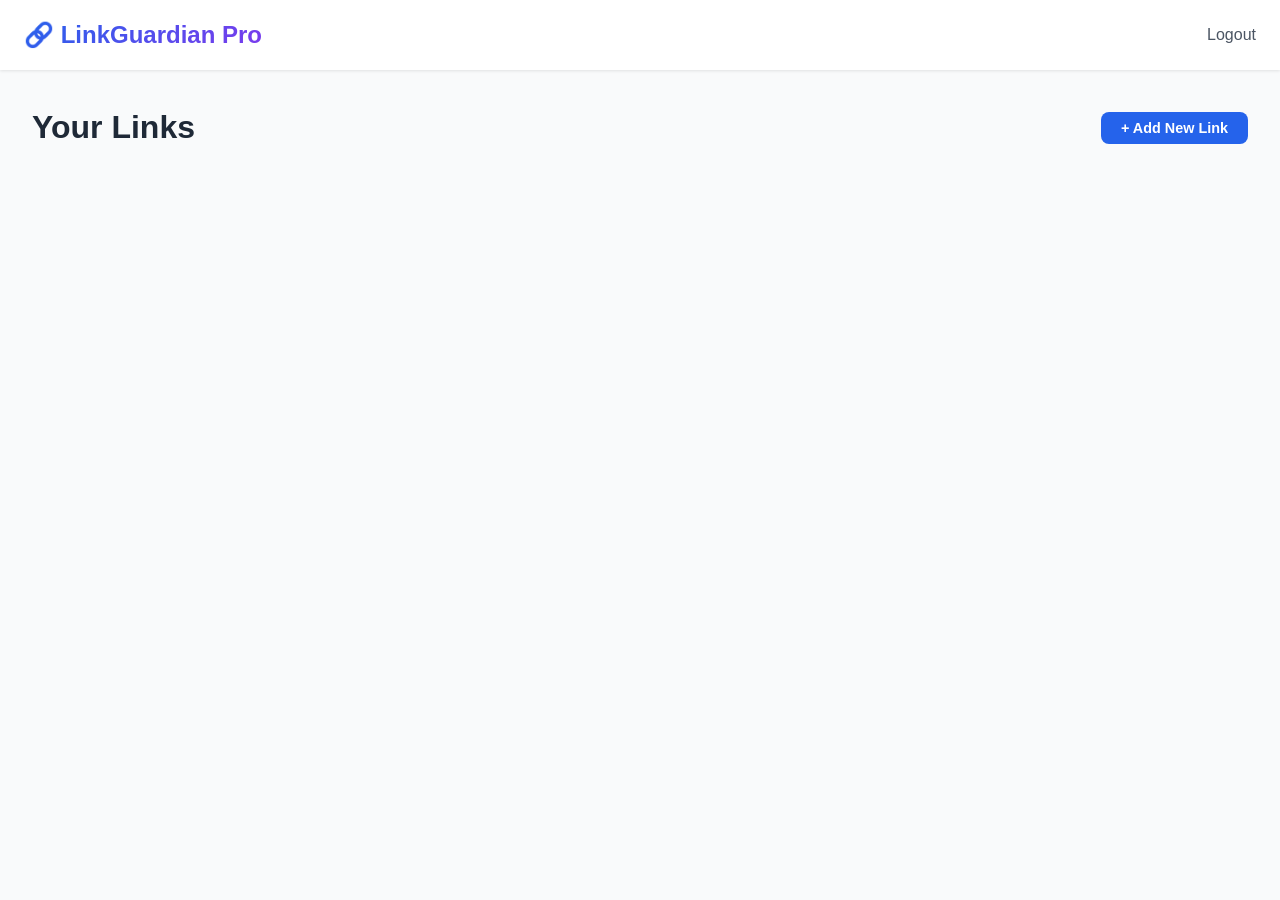
==== frontend/dashboard.html @ 18cac323 "Create dashboard.html" ====
<!DOCTYPE html>
<html>
<head><title>Dashboard - LinkGuardian</title><link rel="stylesheet" href="style.css"></head>
<body>
<nav class="navbar"><div class="container"><div class="logo">🔗 LinkGuardian Pro</div><div class="nav-links"><span id="user-email"></span><a href="#" onclick="logout()">Logout</a></div></div></nav>
<div class="dashboard container">
    <div class="dashboard-header"><h1>Your Links</h1><button class="btn btn-primary" onclick="showAddLinkModal()">+ Add New Link</button></div>
    <div class="plan-status" id="plan-status"></div>
    <div class="links-grid" id="links-container"></div>
</div>
<div id="addLinkModal" class="modal"><div class="modal-content"><span class="close" onclick="closeModal()">&times;</span><h2>Add New Link</h2><form onsubmit="addLink(event)"><div class="form-group"><label>Link Name:</label><input type="text" id="link-name" required></div><div class="form-group"><label>URL:</label><input type="url" id="link-url" required></div><div class="form-group"><label>Platform:</label><select id="link-platform"><option value="generic">Generic</option><option value="amazon">Amazon</option><option value="flipkart">Flipkart</option></select></div><div class="form-group"><label>Frequency:</label><select id="link-frequency"><option value="daily">Daily</option><option value="hourly">Hourly</option></select></div><button type="submit" class="btn btn-primary">Add Link</button></form></div></div>
<script>
    const API_URL = window.location.hostname === 'localhost' ? 'http://localhost:5000/api' : 'https://your-backend-url.up.railway.app/api';
    async function checkAuth() { /* similar to previous */ }
    async function loadLinks() { /* fetch /api/links and display */ }
    async function addLink(event) { /* POST /api/links */ }
    // ... (rest of dashboard logic from previous messages)
</script>
</body>
</html>
---- frontend/style.css ----
* {
    margin: 0;
    padding: 0;
    box-sizing: border-box;
}

body {
    font-family: 'Inter', -apple-system, BlinkMacSystemFont, 'Segoe UI', Roboto, sans-serif;
    line-height: 1.6;
    color: #1f2937;
    background: #f9fafb;
}

.container {
    max-width: 1280px;
    margin: 0 auto;
    padding: 0 24px;
}

/* Navbar */
.navbar {
    background: white;
    box-shadow: 0 1px 3px rgba(0,0,0,0.1);
    position: sticky;
    top: 0;
    z-index: 100;
}

.navbar .container {
    display: flex;
    justify-content: space-between;
    align-items: center;
    padding: 1rem 24px;
    flex-wrap: wrap;
    gap: 1rem;
}

.logo {
    font-size: 1.5rem;
    font-weight: 700;
    background: linear-gradient(135deg, #2563eb, #7c3aed);
    -webkit-background-clip: text;
    background-clip: text;
    color: transparent;
}

.nav-links {
    display: flex;
    gap: 1.5rem;
    align-items: center;
    flex-wrap: wrap;
}

.nav-links a {
    text-decoration: none;
    color: #4b5563;
    font-weight: 500;
    transition: color 0.2s;
}

.nav-links a:hover {
    color: #2563eb;
}

/* Buttons */
.btn {
    padding: 0.5rem 1.25rem;
    border-radius: 8px;
    font-weight: 600;
    cursor: pointer;
    border: none;
    font-size: 0.9rem;
    transition: all 0.2s;
    display: inline-block;
    text-decoration: none;
}

.btn-primary {
    background: #2563eb;
    color: white;
}

.btn-primary:hover {
    background: #1d4ed8;
    transform: translateY(-1px);
}

.btn-outline {
    background: transparent;
    border: 1px solid #2563eb;
    color: #2563eb;
}

.btn-outline:hover {
    background: #eff6ff;
}

.btn-large {
    padding: 0.75rem 1.5rem;
    font-size: 1rem;
}

/* Hero Section */
.hero {
    background: linear-gradient(135deg, #667eea 0%, #764ba2 100%);
    color: white;
    padding: 4rem 0;
    text-align: center;
}

.hero h1 {
    font-size: 2.5rem;
    font-weight: 800;
    margin-bottom: 1rem;
}

.subhead {
    font-size: 1.25rem;
    opacity: 0.9;
    margin-bottom: 2rem;
}

/* Free Checker Card */
.free-checker {
    background: white;
    border-radius: 16px;
    padding: 2rem;
    max-width: 600px;
    margin: 0 auto;
    color: #1f2937;
    box-shadow: 0 20px 25px -5px rgba(0,0,0,0.1);
}

.free-checker h3 {
    font-size: 1.5rem;
    margin-bottom: 1rem;
}

.checker-box {
    display: flex;
    gap: 0.75rem;
    flex-wrap: wrap;
    margin-top: 1rem;
}

.checker-box input,
.checker-box select {
    padding: 0.75rem;
    border: 1px solid #e5e7eb;
    border-radius: 8px;
    font-size: 1rem;
    flex: 1;
}

.checker-box button {
    flex-shrink: 0;
}

.result-box {
    margin-top: 1.5rem;
    padding: 1rem;
    border-radius: 8px;
    background: #f3f4f6;
}

/* Features & Pricing */
.features, .pricing {
    padding: 4rem 0;
}

.features h2, .pricing h2 {
    text-align: center;
    font-size: 2rem;
    margin-bottom: 2rem;
}

.feature-grid {
    display: grid;
    grid-template-columns: repeat(auto-fit, minmax(250px, 1fr));
    gap: 2rem;
}

.feature-card {
    background: white;
    padding: 1.5rem;
    border-radius: 12px;
    text-align: center;
    box-shadow: 0 4px 6px -1px rgba(0,0,0,0.1);
    transition: transform 0.2s;
}

.feature-card:hover {
    transform: translateY(-4px);
}

.feature-card .icon {
    font-size: 2.5rem;
    margin-bottom: 1rem;
}

.pricing-grid {
    display: grid;
    grid-template-columns: repeat(auto-fit, minmax(280px, 1fr));
    gap: 2rem;
    max-width: 1000px;
    margin: 0 auto;
}

.pricing-card {
    background: white;
    border-radius: 16px;
    padding: 1.5rem;
    text-align: center;
    box-shadow: 0 4px 6px -1px rgba(0,0,0,0.1);
    transition: transform 0.2s;
}

.pricing-card.pro {
    border: 2px solid #2563eb;
    transform: scale(1.02);
}

.pricing-card .price {
    font-size: 2rem;
    font-weight: 700;
    color: #2563eb;
    margin: 1rem 0;
}

.pricing-card ul {
    list-style: none;
    text-align: left;
    margin: 1.5rem 0;
}

.pricing-card li {
    padding: 0.5rem 0;
    display: flex;
    align-items: center;
    gap: 0.5rem;
}

/* Dashboard */
.dashboard {
    padding: 2rem;
}

.dashboard-header {
    display: flex;
    justify-content: space-between;
    align-items: center;
    flex-wrap: wrap;
    gap: 1rem;
    margin-bottom: 2rem;
}

.links-grid {
    display: grid;
    grid-template-columns: repeat(auto-fill, minmax(320px, 1fr));
    gap: 1.5rem;
}

.link-card {
    background: white;
    border-radius: 12px;
    padding: 1.25rem;
    border-left: 4px solid #10b981;
    box-shadow: 0 1px 3px rgba(0,0,0,0.1);
}

.link-card.inactive {
    border-left-color: #ef4444;
}

.link-header {
    display: flex;
    justify-content: space-between;
    align-items: center;
    margin-bottom: 0.75rem;
}

.status-badge {
    padding: 0.25rem 0.75rem;
    border-radius: 9999px;
    font-size: 0.75rem;
    font-weight: 600;
}

.status-badge.active { background: #10b981; color: white; }
.status-badge.broken { background: #ef4444; color: white; }
.status-badge.out_of_stock { background: #f59e0b; color: white; }

.link-actions {
    display: flex;
    gap: 0.5rem;
    margin-top: 1rem;
}

/* Modal */
.modal {
    display: none;
    position: fixed;
    z-index: 1000;
    left: 0;
    top: 0;
    width: 100%;
    height: 100%;
    background: rgba(0,0,0,0.5);
    align-items: center;
    justify-content: center;
}

.modal-content {
    background: white;
    border-radius: 16px;
    padding: 1.5rem;
    max-width: 500px;
    width: 90%;
    position: relative;
}

/* Terms Modal */
.terms-modal {
    display: none;
    position: fixed;
    z-index: 2000;
    left: 0;
    top: 0;
    width: 100%;
    height: 100%;
    background: rgba(0,0,0,0.8);
    align-items: center;
    justify-content: center;
}

.terms-modal-content {
    background: white;
    border-radius: 16px;
    padding: 2rem;
    max-width: 500px;
    width: 90%;
    text-align: center;
}

/* Responsive */
@media (max-width: 768px) {
    .hero h1 { font-size: 1.8rem; }
    .subhead { font-size: 1rem; }
    .pricing-grid, .feature-grid { grid-template-columns: 1fr; }
    .pricing-card.pro { transform: none; }
    .dashboard-header { flex-direction: column; align-items: stretch; }
}
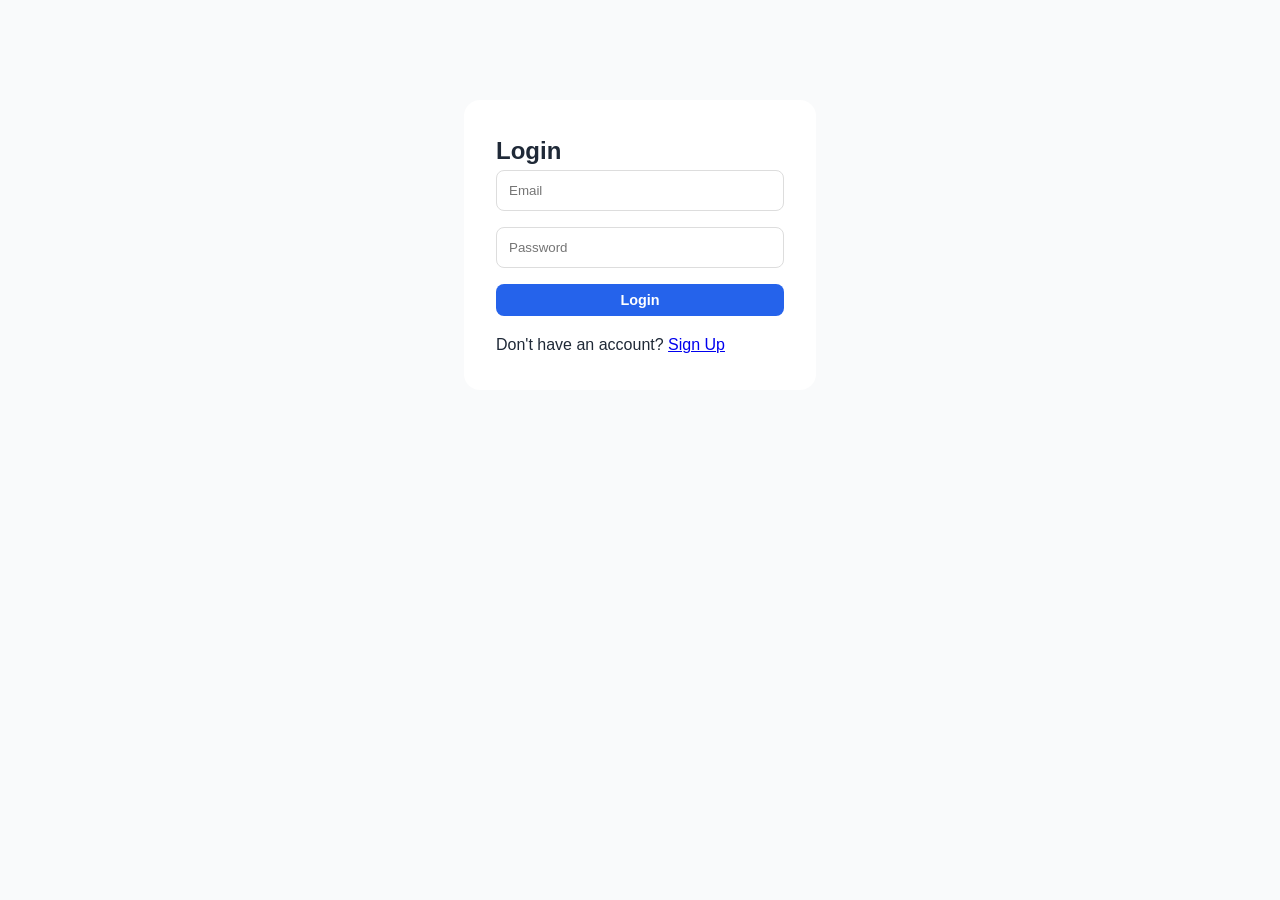
==== commit c52e4432: "Create dashboard.html" ====
--- a/frontend/dashboard.html
+++ b/frontend/dashboard.html
@@ -11,10 +11,54 @@
 <div id="addLinkModal" class="modal"><div class="modal-content"><span class="close" onclick="closeModal()">&times;</span><h2>Add New Link</h2><form onsubmit="addLink(event)"><div class="form-group"><label>Link Name:</label><input type="text" id="link-name" required></div><div class="form-group"><label>URL:</label><input type="url" id="link-url" required></div><div class="form-group"><label>Platform:</label><select id="link-platform"><option value="generic">Generic</option><option value="amazon">Amazon</option><option value="flipkart">Flipkart</option></select></div><div class="form-group"><label>Frequency:</label><select id="link-frequency"><option value="daily">Daily</option><option value="hourly">Hourly</option></select></div><button type="submit" class="btn btn-primary">Add Link</button></form></div></div>
 <script>
     const API_URL = window.location.hostname === 'localhost' ? 'http://localhost:5000/api' : 'https://your-backend-url.up.railway.app/api';
-    async function checkAuth() { /* similar to previous */ }
-    async function loadLinks() { /* fetch /api/links and display */ }
-    async function addLink(event) { /* POST /api/links */ }
-    // ... (rest of dashboard logic from previous messages)
+    async function checkAuth() {
+        const user = localStorage.getItem('user');
+        if (!user) window.location.href = 'login.html';
+        document.getElementById('user-email').textContent = JSON.parse(user).email;
+        loadLinks(); loadPlanStatus();
+    }
+    async function loadLinks() {
+        const response = await fetch(`${API_URL}/links`, { credentials: 'include' });
+        const links = await response.json();
+        const container = document.getElementById('links-container');
+        if (links.length === 0) { container.innerHTML = '<div class="no-links">No links added yet. Click "Add New Link".</div>'; return; }
+        container.innerHTML = links.map(link => `
+            <div class="link-card">
+                <div class="link-header"><h3>${link.name}</h3><span class="status-badge ${link.last_status}">${link.last_status || 'pending'}</span></div>
+                <div class="link-details"><p class="link-url">${link.url}</p><p>Last checked: ${link.last_checked ? new Date(link.last_checked).toLocaleString() : 'Never'}</p><p>Response: ${link.last_response_time || '-'}ms</p></div>
+                <div class="link-actions"><button class="btn btn-small" onclick="checkNow('${link.id}')">Check Now</button><button class="btn btn-small btn-outline" onclick="deleteLink('${link.id}')">Delete</button></div>
+            </div>
+        `).join('');
+    }
+    async function loadPlanStatus() {
+        const response = await fetch(`${API_URL}/user`, { credentials: 'include' });
+        const user = await response.json();
+        const joinDate = new Date(user.join_date);
+        const planDays = { free:7, pro:30, business:30, agency:30 };
+        const days = planDays[user.plan] || 7;
+        const expiryDate = new Date(joinDate.getTime() + days*24*60*60*1000);
+        const daysLeft = Math.ceil((expiryDate - new Date()) / (1000*60*60*24));
+        document.getElementById('plan-status').innerHTML = `<div class="plan-card"><strong>Plan: ${user.plan.toUpperCase()}</strong> | Expires in: ${daysLeft > 0 ? daysLeft + ' days' : 'Expired! <a href="checkout.html?plan='+user.plan+'">Renew</a>'}</div>`;
+    }
+    async function addLink(event) {
+        event.preventDefault();
+        const link = { name: document.getElementById('link-name').value, url: document.getElementById('link-url').value, platform: document.getElementById('link-platform').value, frequency: document.getElementById('link-frequency').value };
+        const response = await fetch(`${API_URL}/links`, { method: 'POST', headers: {'Content-Type': 'application/json'}, body: JSON.stringify(link), credentials: 'include' });
+        if (response.ok) { closeModal(); loadLinks(); } else { const err = await response.json(); alert(err.error); }
+    }
+    async function checkNow(linkId) {
+        const response = await fetch(`${API_URL}/links/${linkId}/check`, { method: 'POST', credentials: 'include' });
+        if (response.ok) { alert('Check completed! Refreshing...'); loadLinks(); } else alert('Error');
+    }
+    async function deleteLink(linkId) {
+        if (!confirm('Delete this link?')) return;
+        await fetch(`${API_URL}/links/${linkId}`, { method: 'DELETE', credentials: 'include' });
+        loadLinks();
+    }
+    function showAddLinkModal() { document.getElementById('addLinkModal').style.display = 'flex'; }
+    function closeModal() { document.getElementById('addLinkModal').style.display = 'none'; }
+    function logout() { fetch(`${API_URL}/logout`, { method: 'POST', credentials: 'include' }).then(() => { localStorage.removeItem('user'); window.location.href = '/'; }); }
+    checkAuth();
 </script>
 </body>
 </html>
